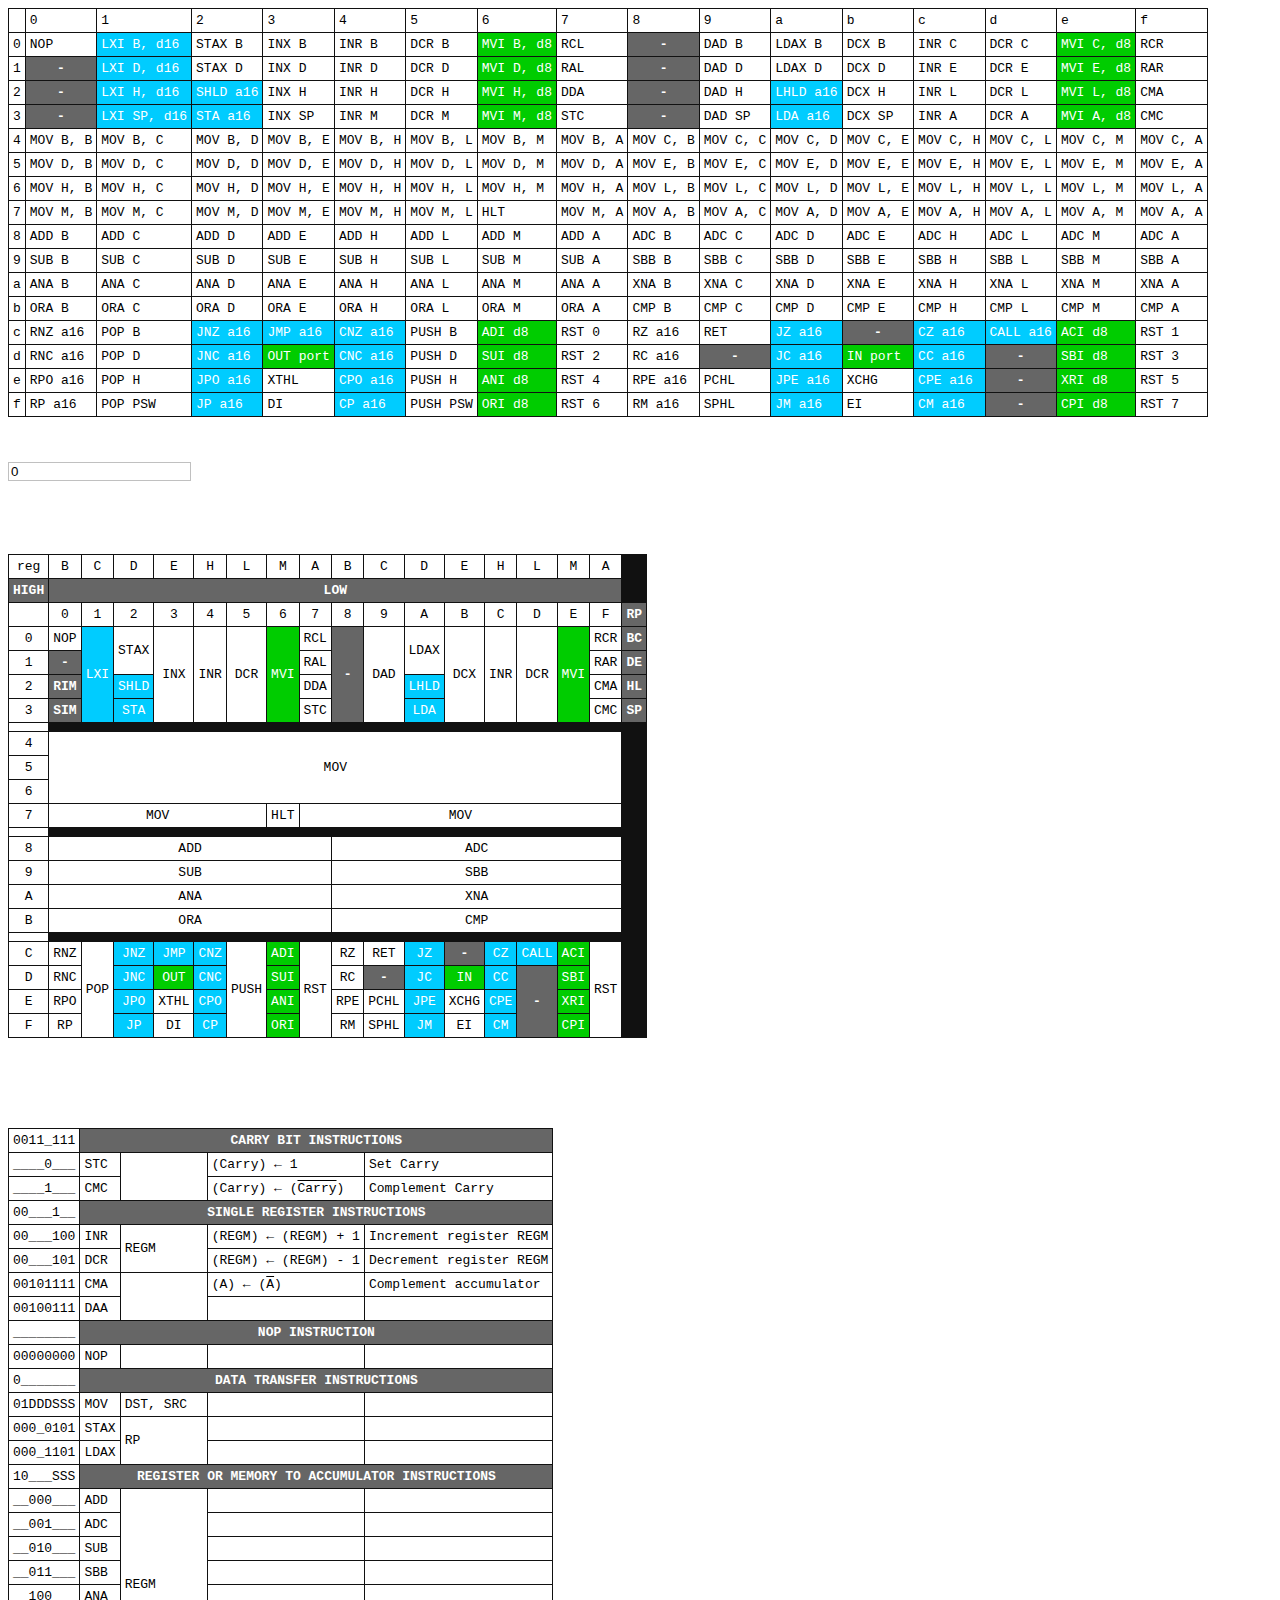
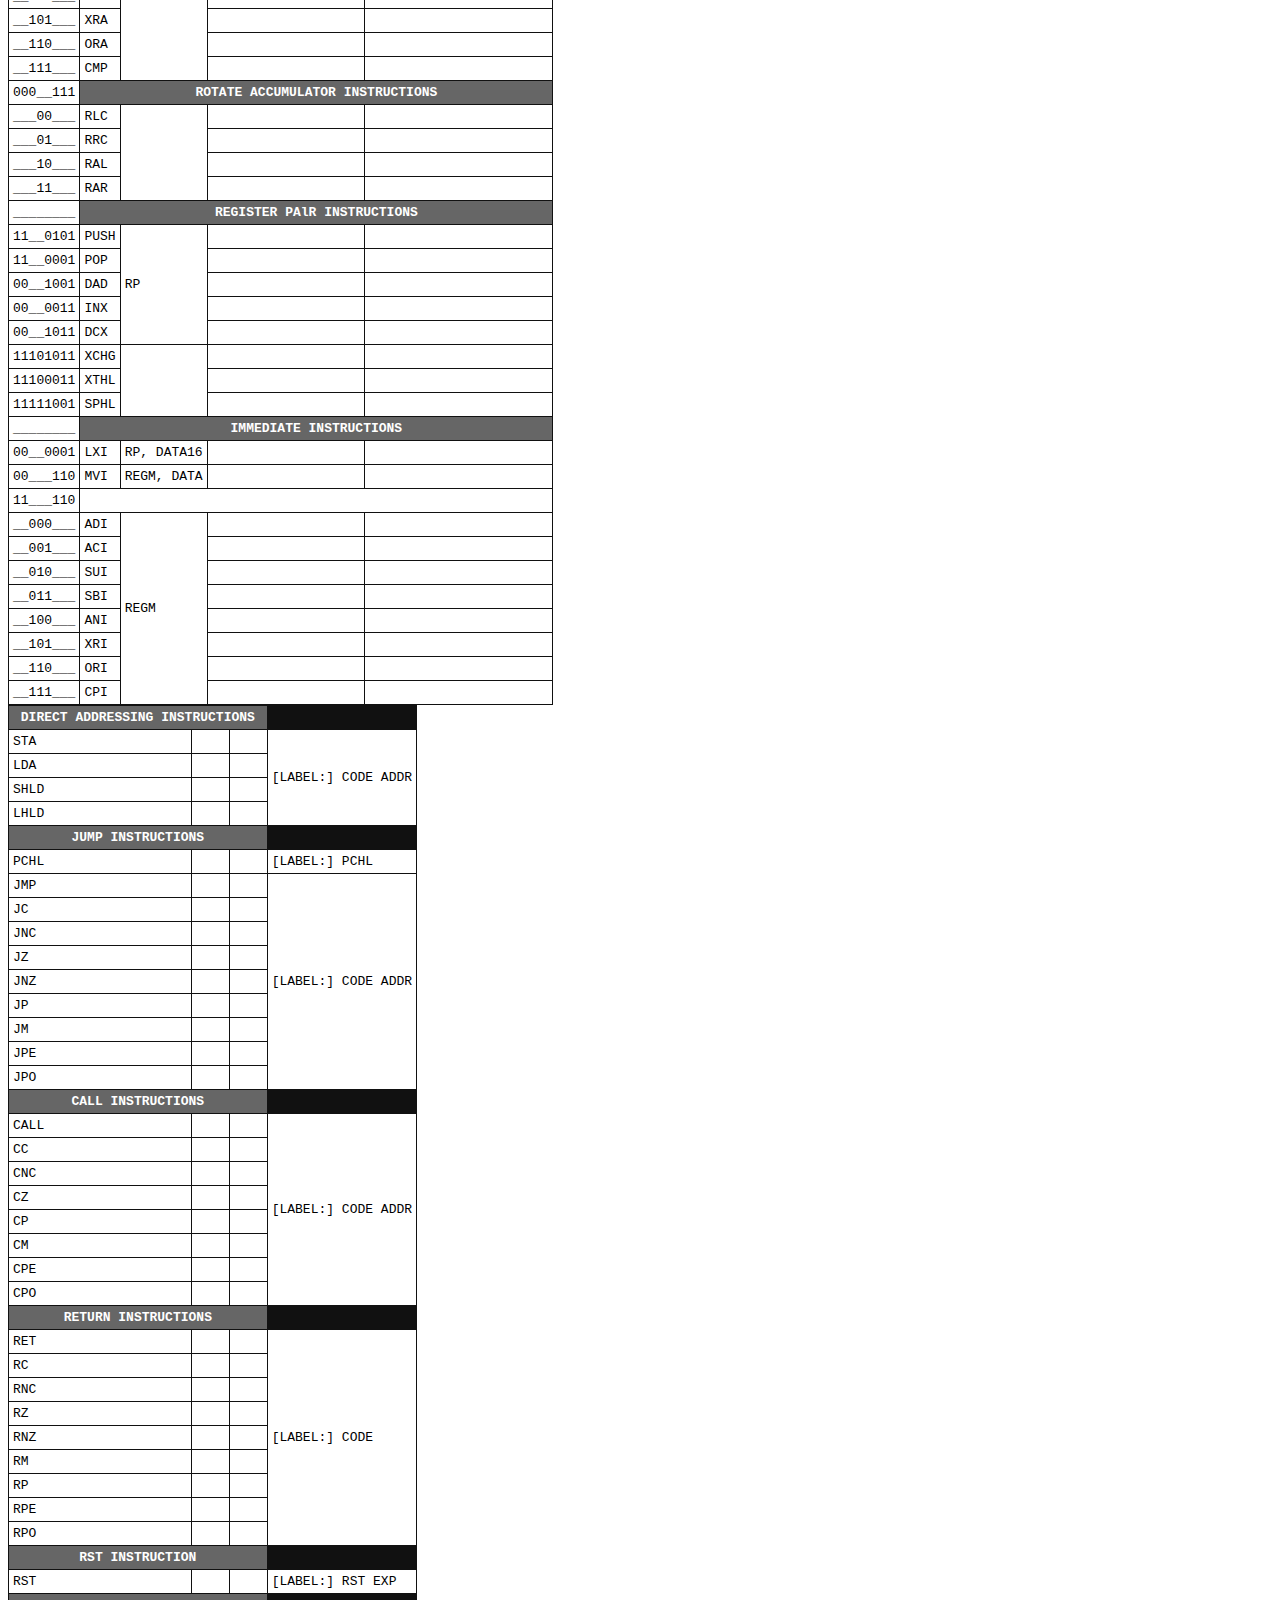
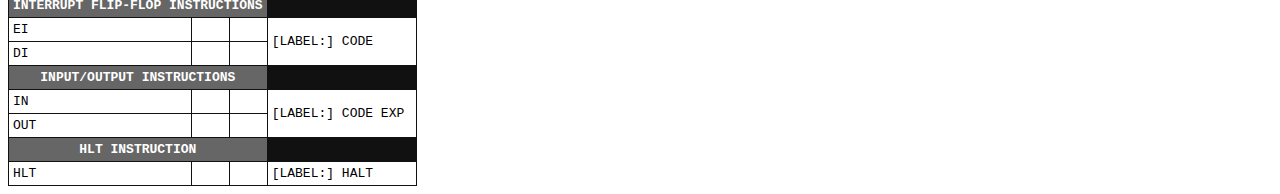
==== code.html @ 120576d1 "fix" ====
<!DOCTYPE html>
<html>
<head>
<meta charset='utf-8'>
<title>i808X instructions</title>
<style>
body, html {
	font-family: monospace;
}

TABLE {
	background: #111;
}
TD {
	background: white;
	color: black;
}
TH {
	background: #666;
	color: white;
}

td[title] {
	/*
	text-decoration-line: underline;
	text-decoration-style: wavy;
	text-decoration-color: blue;
	*/
}

.cen {
	text-align: center;
}

.u {
	text-decoration: overline;
}

.one, .nb1 {
	/*
	background: #c00;
	color: white;
	*/
}

.two, .nb2 {
	background: #0c0;
	color: white;
}

.three, .nb3 {
	background: #0cF;
	color: white;
}

input {
	border: 1px solid silver;
}

</style>
</head>

<body>

<script src='code.js'></script>

<script>
document.write('<table border=0 cellpadding=4 cellspacing=1>')

document.write('<tr>')
document.write('<td></td>')

for (let x = 0; x <= 0xF; x++) {
	document.write(`<td>${x.toString(16)}</td>`)
}
document.write('</tr>')

for (let y = 0; y <= 0xF; y++) {
	document.write('<tr>')
	document.write(`<td>${y.toString(16)}</td>`)
	for (let x = 0; x <= 0xF; x++) {
		let cmd = x | y << 4
		let asm = asmval_by_code(cmd)
		if (typeof asm === 'undefined') {
			document.write('<th>-</th>')
		} else {
			//document.write(`<td class=nb${need_by_code(cmd)} title=${cmd.toString(16)}>${asm.split(' ')[0]}</td>`)
			document.write(`<td class=nb${need_by_code(cmd)} title=${cmd.toString(16)}>${asm}</td>`)
		}
	}
	document.write('</tr>')
}

document.write('</table>')
document.write('<br>')
document.write('<br>')
document.write('<br>')

	window.onload = function() {
	let asmval = document.getElementById('asmval')
	let hexcode = document.getElementById('hexcode')
	hexcode.oninput = function() {
		// fix it
		hexcode.value = (parseInt(hexcode.value, 16) & 0xFF).toString(16)
		let value = parseInt(hexcode.value, 16)
		console.log(value)

		asmval.textContent = asmval_by_code(value, 'first', 'second')
	}
	}



</script>


<div>
<input id='hexcode' value=0 />
</div>

<p id='asmval'>
</p>


<br>
<br>
<br>
<br>




<table border=0 cellpadding=4 cellspacing=1 style='text-align: center'>

</tr><tr>
	<td>reg</td>
	<td>B</td>
	<td>C</td>
	<td>D</td>
	<td>E</td>
	<td>H</td>
	<td>L</td>
	<td>M</td>
	<td>A</td>
	<td>B</td>
	<td>C</td>
	<td>D</td>
	<td>E</td>
	<td>H</td>
	<td>L</td>
	<td>M</td>
	<td>A</td>


<tr><th>HIGH</th><th colspan=16>LOW</th></tr>

<tr>
	<td></td>
	<td>0</td>
	<td>1</td>
	<td>2</td>
	<td>3</td>
	<td>4</td>
	<td>5</td>
	<td>6</td>
	<td>7</td>
	<td>8</td>
	<td>9</td>
	<td>A</td>
	<td>B</td>
	<td>C</td>
	<td>D</td>
	<td>E</td>
	<td>F</td>

	<th title='LXI INX DCX DAD'>RP</th>


</tr><tr><td>0</td>
	<td class=one title='00'>NOP</td>

	<td class=three rowspan=4 title='01 11 21 31'>LXI</td>

	<td class=one rowspan=2 title='02 12'>STAX</td>

	<td class=one rowspan=4 title='03 13 23 33'>INX</td>
	<td class=one rowspan=4 title='04 14 24 34'>INR</td>
	<td class=one rowspan=4 title='05 15 25 35'>DCR</td>

	<td class=two rowspan=4 title='06 16 26 36'>MVI</td>

	<td title='07' class='one'>RCL</td>

	<th rowspan=4 title='08 18 28 38'>-</th>

	<td class=one rowspan=4 title='09 19 29 39'>DAD</td>

	<td class=one rowspan=2 title='0a 1a'>LDAX</td>


	<td class=one rowspan=4 title='0b 1b 2b 3b'>DCX</td>
	<td class=one rowspan=4 title='0c 1c 2c 3c'>INR</td>
	<td class=one rowspan=4 title='0d 1d 2d 3d'>DCR</td>
	<td class=two rowspan=4 title='0e 1e 2e 3e'>MVI</td>

	<td title='0f' class='one'>RCR</td>

	<th title='_00_'>BC</th>



</tr><tr><td>1</td>
	<th title='10'>-</th>
	<td title='17' class='one'>RAL</td>
	<td title='1F' class='one'>RAR</td>

	<th title='_01_'>DE</th>

</tr><tr><td>2</td>
	<th title='only 8085'>RIM</th>

	<td title='22' class=three>SHLD</td>
	<td title='27' class='one'>DDA</td>
	<td title='2a' class=three>LHLD</td>
	<td title='2f' class='one'>CMA</td>

	<th title='_10_'>HL</th>

</tr><tr><td>3</td>
	<th title='only 8085'>SIM</th>
	<td title='32' class=three>STA</td>
	<td title='37' class=one>STC</td>
	<td title='3a' class=three>LDA</td>
	<td title='3f' class=one>CMC</td>

	<th title='_11_'>SP</th>



</tr><tr><td></td>

</tr><tr><td>4</td>
	<td class='one' colspan=16 rowspan=3>MOV</td>

</tr><tr><td>5</td>
</tr><tr><td>6</td>
</tr><tr><td>7</td>
	<td class='one' colspan=6>MOV</td>
	<td class='one' colspan=1 title='76'>HLT</td>
	<td class='one' colspan=9>MOV</td>

</tr><tr><td></td>


</tr><tr><td>8</td>
	<td colspan=8>ADD</td>
	<td colspan=8>ADC</td>
</tr><tr><td>9</td>
	<td colspan=8>SUB</td>
	<td colspan=8>SBB</td>
</tr><tr><td>A</td>
	<td colspan=8>ANA</td>
	<td colspan=8>XNA</td>
</tr><tr><td>B</td>
	<td colspan=8>ORA</td>
	<td colspan=8>CMP</td>



</tr><tr><td></td>

</tr><tr><td>C</td>
	<td title='c0' class=one>RNZ</td>
	<td class=one rowspan=4 title='c1 d1 e1 f1'>POP</td>

	<td title='c2' class=three>JNZ</td>
	<td title='c3' class=three>JMP</td>
	<td title='c4' class=three>CNZ</td>

	<td class=one rowspan=4 title='c5 d5 e5 f5'>PUSH</td>


	<td title='c6' class=two>ADI</td>

	<td class=one rowspan=4 title='c7 d7 e7 f7'>RST</td>

	<td title='c8' class=one>RZ</td>

	<td title='c9' class=one>RET</td>
	<td title='ca' class=three>JZ</td>
	<th title='cb'>-</th>
	<td title='cc' class=three>CZ</td>
	<td title='cd' class=three>CALL</td>
	<td title='ce' class=two>ACI</td>

	<td class=one rowspan=4 title='cf df ef ff'>RST</td>

</tr><tr><td>D</td>
	<td title='d0' class=one>RNC</td>
	<td title='d2' class=three>JNC</td>
	<td title='d3' class=two>OUT</td>
	<td title='d4' class=three>CNC</td>
	<td title='d6' class=two>SUI</td>

	<td title='d8' class=one>RC</td>
	<th title='d9'>-</th>

	<td title='da' class=three>JC</td>
	<td title='db' class=two>IN</td>
	<td title='dc' class=three>CC</td>

	<th rowspan=3 title='DD, ED, FD'>-</th>
	<td title='de' class=two>SBI</td>

</tr><tr><td>E</td>
	<td title='e0' class=one>RPO</td>
	<td title='e2' class=three>JPO</td>
	<td title='e3' class=one>XTHL</td>
	<td title='e4' class=three>CPO</td>
	<td title='e6' class=two>ANI</td>

	<td title='e8' class=one>RPE</td>
	<td title='e9' class=one>PCHL</td>
	<td title='ea' class=three>JPE</td>
	<td title='eb' class=one>XCHG</td>
	<td title='ec' class=three>CPE</td>
	<td title='ee' class=two>XRI</td>

</tr><tr><td>F</td>
	<td title='f0' class=one>RP</td>

	<td title='f2' class=three>JP</td>
	<td title='f3' class=one>DI</td>
	<td title='f4' class=three>CP</td>
	<td title='f6' class=two>ORI</td>

	<td title='f8' class=one>RM</td>
	<td title='f9' class=one>SPHL</td>

	<td title='fa' class=three>JM</td>
	<td title='fb' class=one>EI</td>
	<td title='fc' class=three>CM</td>

	<td title='fe' class=two>CPI</td>
</tr>

</table>


</br>
</br>
</br>
</br>
</br>
</br>





<table border=0 cellpadding=4 cellspacing=1>

<!--
<tr>
	<th>CODE</th>
	<th colspan=2>DESCRIPTION</th>
</tr>
-->


<tr>
	<td>0011_111</td>
	<th colspan=6 class=cen>CARRY BIT INSTRUCTIONS</th>
</tr><tr>
	<td>____0___</td>
	<td>STC</th>
	<td rowspan=2></td>
	<td>(Carry) &#8592; 1</td>
	<td>Set Carry</td>
</tr><tr>
	<td>____1___</td>
	<td>CMC</td>
	<td>(Carry) &#8592; (<span class='u'>Carry</span>)</td>
	<td>Complement Carry</td>
</tr>

<tr>
	<td>00___1__</td>
	<th colspan=6 class=cen>SINGLE REGISTER INSTRUCTIONS</th>
</tr>
<tr>
	<td>00___100</td>
	<td>INR</td>
	<td rowspan=2>REGM</td>
	<td>(REGM) &#8592; (REGM) + 1</td>
	<td>Increment register REGM</td>
</tr><tr>
	<td>00___101</td>
	<td>DCR</td>
	<td>(REGM) &#8592; (REGM) - 1</td>
	<td>Decrement register REGM</td>
</tr><tr>
	<td>00101111</td>
	<td>CMA</td>
	<td rowspan=2></td>
	<td>(A) &#8592; (<span class='u'>A</span>)</td><td>Complement accumulator</td>
</tr><tr>
	<td>00100111</td>
	<td>DAA</td><td> </td><td> </td>
</tr>



<tr>
	<td>________</td>
	<th colspan=6 class=cen>NOP INSTRUCTION</th>
</tr>

<tr>
	<td>00000000</td>
	<td>NOP</td>
	<td></td>
	<td></td>
	<td></td>
</tr>



<tr>
	<td>0_______</td>
	<th colspan=6 class=cen>DATA TRANSFER INSTRUCTIONS</th>
</tr>
<tr>
	<td>01DDDSSS</td>
	<td>MOV</td>
	<td>DST, SRC</td>
	<td> </td>
	<td> </td>
</tr><tr>
	<td>000_0101</td>
	<td>STAX</td>
	<td rowspan=2>RP</td>
	<td> </td>
	<td> </td>
</tr><tr>
	<td>000_1101</td>
	<td>LDAX</td>
	<td> </td>
	<td> </td>
</tr>

<tr>
	<td>10___SSS</td>
	<th colspan=6 class=cen>REGISTER OR MEMORY TO ACCUMULATOR INSTRUCTIONS</th>
</tr>
<tr>
	<td>__000___</td>
	<td>ADD</td>
	<td rowspan=8>REGM</td>
	<td> </td><td> </td>
</tr><tr>
	<td>__001___</td>
	<td>ADC</td>
	<td> </td><td> </td>
</tr><tr>
	<td>__010___</td>
	<td>SUB</td>
	<td> </td><td> </td>
</tr><tr>
	<td>__011___</td>
	<td>SBB</td>
	<td> </td><td> </td>
</tr><tr>
	<td>__100___</td>
	<td>ANA</td>
	<td> </td><td> </td>
</tr><tr>
	<td>__101___</td>
	<td>XRA</td>
	<td> </td><td> </td>
</tr><tr>
	<td>__110___</td>
	<td>ORA</td>
	<td> </td><td> </td>
</tr><tr>
	<td>__111___</td>
	<td>CMP</td>
	<td> </td><td> </td>
</tr>



<tr>
	<td>000__111</td>
	<th colspan=6 class=cen>ROTATE ACCUMULATOR INSTRUCTIONS</th>
</tr>
<tr>
	<td>___00___</td>
	<td>RLC</td>
	<td rowspan=4></td>
	<td> </td><td> </td>
</tr><tr>
	<td>___01___</td>
	<td>RRC</td>
	<td> </td><td> </td>
</tr><tr>
	<td>___10___</td>
	<td>RAL</td>
	<td> </td><td> </td>
</tr><tr>
	<td>___11___</td>
	<td>RAR</td>
	<td> </td><td> </td>
</tr>



<tr>
	<td>________</td>
	<th colspan=6 class=cen>REGISTER PAlR INSTRUCTIONS</th>
</tr>

<tr>
	<td>11__0101</td>
	<td>PUSH</td>
	<td rowspan=5>RP</td>
	<td> </td><td> </td>
</tr><tr>
	<td>11__0001</td>
	<td>POP</td>
	<td> </td><td> </td>
</tr><tr>
	<td>00__1001</td>
	<td>DAD</td><td> </td><td> </td>
</tr><tr>
	<td>00__0011</td>
	<td>INX</td><td> </td><td> </td>
</tr><tr>
	<td>00__1011</td>
	<td>DCX</td><td> </td><td> </td>

</tr><tr>
	<td>11101011</td>
	<td>XCHG</td>
	<td rowspan=3></td>
	<td> </td><td> </td>
</tr><tr>
	<td>11100011</td>
	<td>XTHL</td><td> </td><td> </td>
</tr><tr>
	<td>11111001</td>
	<td>SPHL</td><td> </td><td> </td>
</tr>


<tr>
	<td>________</td>
	<th colspan=6 class=cen>IMMEDIATE INSTRUCTIONS</th>
</tr>
<tr>
	<td>00__0001</td>
	<td>LXI</td>
	<td>RP, DATA16</td>
	<td> </td><td> </td>
</tr>
<tr>
	<td>00___110</td>
	<td>MVI</td>
	<td>REGM, DATA</td>
	<td> </td><td> </td>
</tr>

<tr>
	<td rowspan=1>11___110</td>
	<td colspan=6></td>
</tr>

<tr>
	<td>__000___</td>
	<td>ADI</td>
	<td rowspan=8>REGM</td>
	<td> </td><td> </td>

</tr><tr>
	<td>__001___</td>
	<td>ACI</td>
	<td> </td><td> </td>
</tr><tr>
	<td>__010___</td>
	<td>SUI</td>
	<td> </td><td> </td>
</tr><tr>
	<td>__011___</td>
	<td>SBI</td>
	<td> </td><td> </td>
</tr><tr>
	<td>__100___</td>
	<td>ANI</td>
	<td> </td><td> </td>
</tr><tr>
	<td>__101___</td>
	<td>XRI</td>
	<td> </td><td> </td>
</tr><tr>
	<td>__110___</td>
	<td>ORI</td>
	<td> </td><td> </td>
</tr><tr>
	<td>__111___</td>
	<td>CPI</td>
	<td> </td><td> </td>
</tr>



</table>
<table border=0 cellpadding=4 cellspacing=1>



<tr><th colspan=3 class=cen>
DIRECT ADDRESSING INSTRUCTIONS
</th></tr>
<tr><td>STA</td><td> </td><td> </td><td rowspan=4>[LABEL:] CODE ADDR</td></tr>
<tr><td>LDA</td><td> </td><td> </td></tr>
<tr><td>SHLD</td><td> </td><td> </td></tr>
<tr><td>LHLD</td><td> </td><td> </td></tr>

<tr><th colspan=3 class=cen>
JUMP INSTRUCTIONS
</th></tr>
<tr><td>PCHL</td><td> </td><td> </td><td rowspan=1>[LABEL:] PCHL</td></tr>
<tr><td>JMP</td><td> </td><td> </td><td rowspan=9>[LABEL:] CODE ADDR</td></tr>
<tr><td>JC</td><td> </td><td> </td></tr>
<tr><td>JNC</td><td> </td><td> </td></tr>
<tr><td>JZ</td><td> </td><td> </td></tr>
<tr><td>JNZ</td><td> </td><td> </td></tr>
<tr><td>JP</td><td> </td><td> </td></tr>
<tr><td>JM</td><td> </td><td> </td></tr>
<tr><td>JPE</td><td> </td><td> </td></tr>
<tr><td>JPO</td><td> </td><td> </td></tr>

<tr><th colspan=3 class=cen>
CALL INSTRUCTIONS
</th></tr>
<tr><td>CALL</td><td> </td><td> </td><td rowspan=8>[LABEL:] CODE ADDR</td></tr>
<tr><td>CC</td><td> </td><td> </td></tr>
<tr><td>CNC</td><td> </td><td> </td></tr>
<tr><td>CZ</td><td> </td><td> </td></tr>
<tr><td>CP</td><td> </td><td> </td></tr>
<tr><td>CM</td><td> </td><td> </td></tr>
<tr><td>CPE</td><td> </td><td> </td></tr>
<tr><td>CPO</td><td> </td><td> </td></tr>

<tr><th colspan=3 class=cen>
RETURN INSTRUCTIONS
</th></tr>
<tr><td>RET</td><td> </td><td> </td><td rowspan=9>[LABEL:] CODE</td></tr>
<tr><td>RC</td><td> </td><td> </td></tr>
<tr><td>RNC</td><td> </td><td> </td></tr>
<tr><td>RZ</td><td> </td><td> </td></tr>
<tr><td>RNZ</td><td> </td><td> </td></tr>
<tr><td>RM</td><td> </td><td> </td></tr>
<tr><td>RP</td><td> </td><td> </td></tr>
<tr><td>RPE</td><td> </td><td> </td></tr>
<tr><td>RPO</td><td> </td><td> </td></tr>

<tr><th colspan=3 class=cen>
RST INSTRUCTION
</th></tr>
<tr><td>RST</td><td> </td><td> </td><td rowspan=1>[LABEL:] RST EXP</td></tr>

<tr><th colspan=3 class=cen>
INTERRUPT FLIP-FLOP INSTRUCTIONS
</th></tr>
<tr><td>EI</td><td> </td><td> </td><td rowspan=2>[LABEL:] CODE</td></tr>
<tr><td>DI</td><td> </td><td> </td></tr>

<tr><th colspan=3 class=cen>
INPUT/OUTPUT INSTRUCTIONS
</th></tr>
<tr><td>IN</td><td> </td><td> </td><td rowspan=2>[LABEL:] CODE EXP</td></tr>
<tr><td>OUT</td><td> </td><td> </td></tr>

<tr><th colspan=3 class=cen>
HLT INSTRUCTION
</th></tr>
<tr><td>HLT</td><td> </td><td> </td><td rowspan=1>[LABEL:] HALT</td></tr>

</table>



</body>
</html>
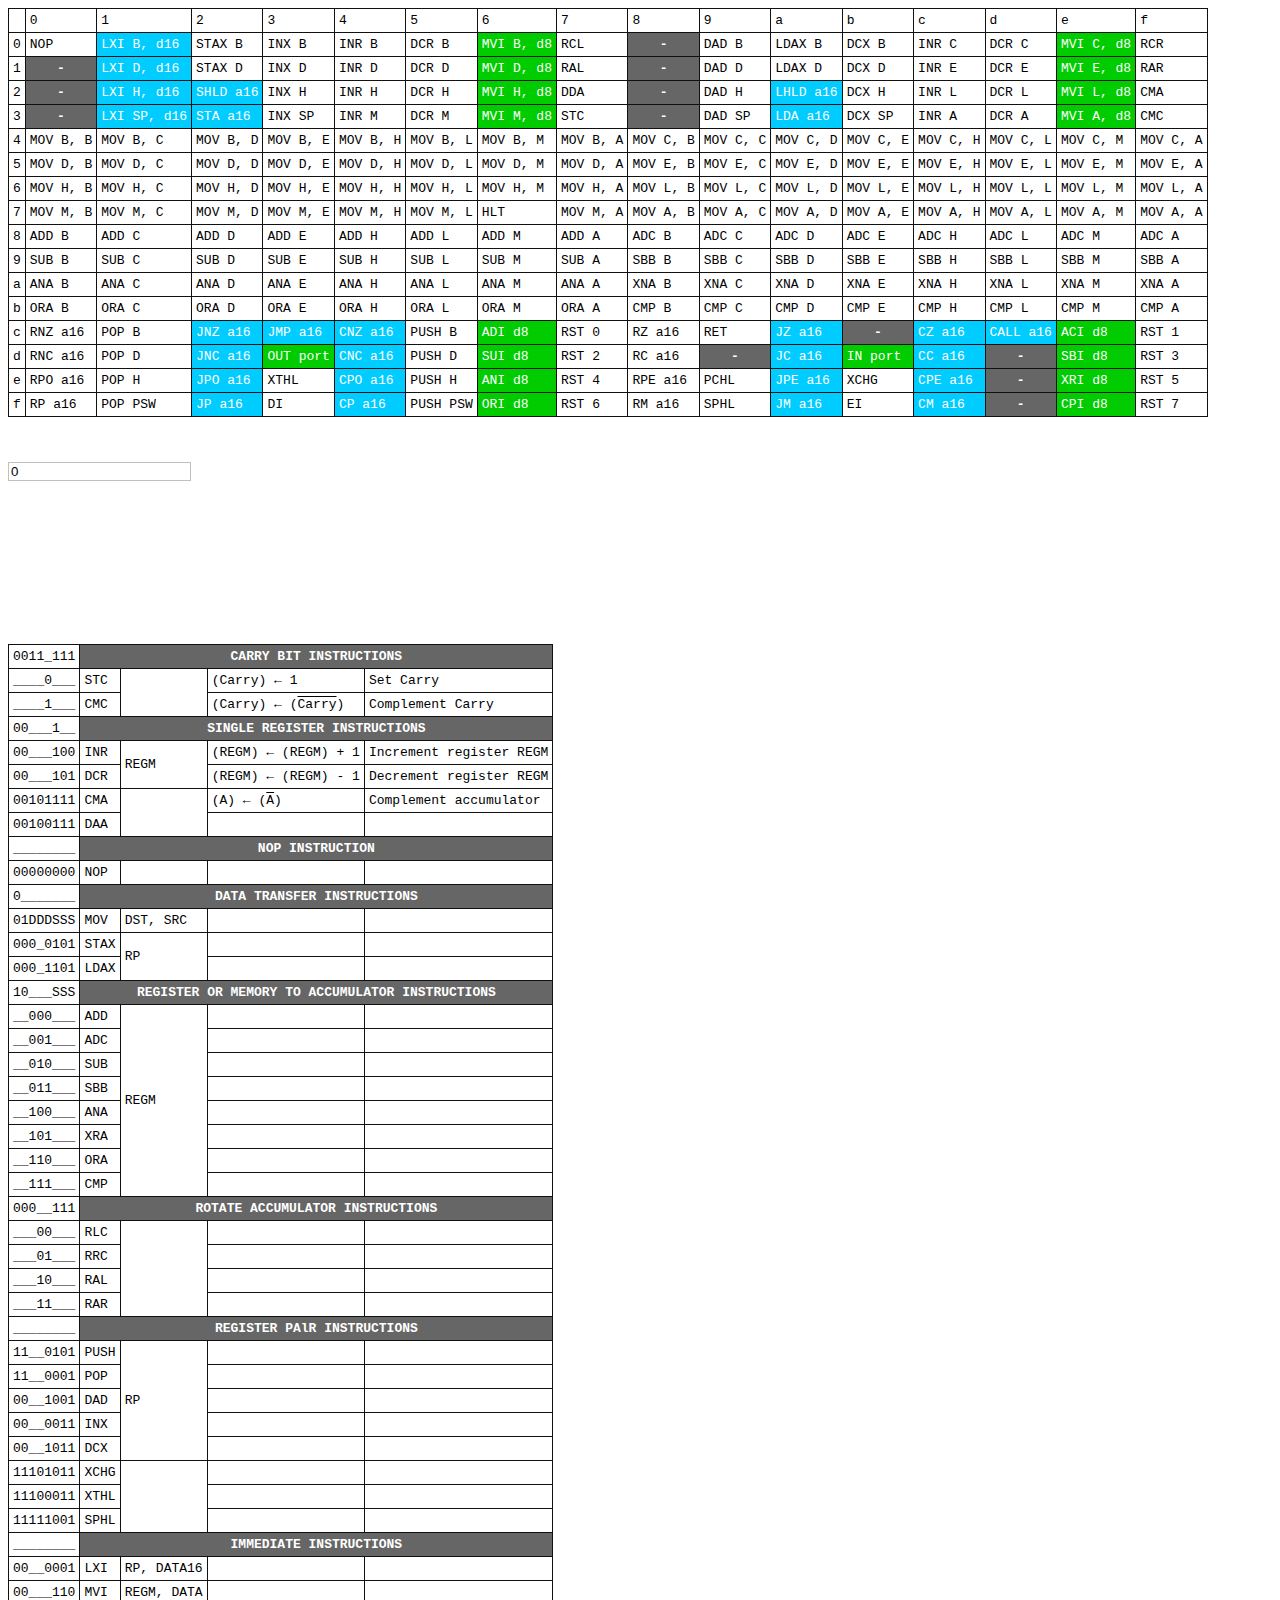
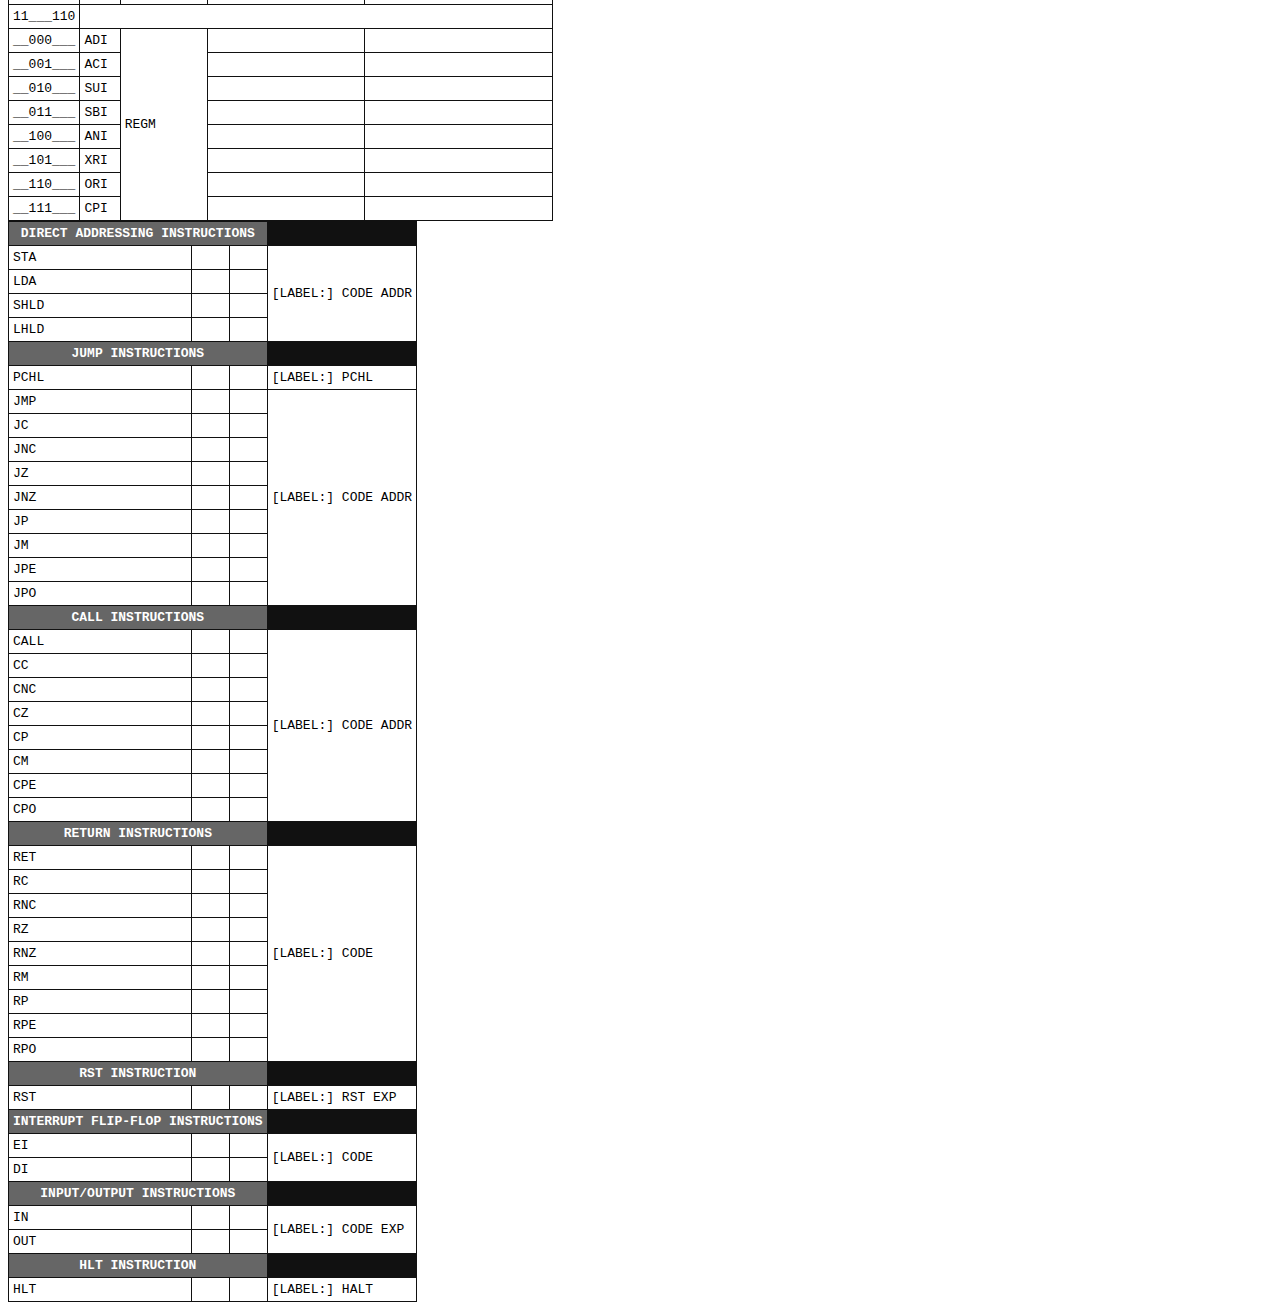
==== commit 6b01ec09: "fix" ====
--- a/code.html
+++ b/code.html
@@ -130,223 +130,6 @@
 
 
 
-<table border=0 cellpadding=4 cellspacing=1 style='text-align: center'>
-
-</tr><tr>
-	<td>reg</td>
-	<td>B</td>
-	<td>C</td>
-	<td>D</td>
-	<td>E</td>
-	<td>H</td>
-	<td>L</td>
-	<td>M</td>
-	<td>A</td>
-	<td>B</td>
-	<td>C</td>
-	<td>D</td>
-	<td>E</td>
-	<td>H</td>
-	<td>L</td>
-	<td>M</td>
-	<td>A</td>
-
-
-<tr><th>HIGH</th><th colspan=16>LOW</th></tr>
-
-<tr>
-	<td></td>
-	<td>0</td>
-	<td>1</td>
-	<td>2</td>
-	<td>3</td>
-	<td>4</td>
-	<td>5</td>
-	<td>6</td>
-	<td>7</td>
-	<td>8</td>
-	<td>9</td>
-	<td>A</td>
-	<td>B</td>
-	<td>C</td>
-	<td>D</td>
-	<td>E</td>
-	<td>F</td>
-
-	<th title='LXI INX DCX DAD'>RP</th>
-
-
-</tr><tr><td>0</td>
-	<td class=one title='00'>NOP</td>
-
-	<td class=three rowspan=4 title='01 11 21 31'>LXI</td>
-
-	<td class=one rowspan=2 title='02 12'>STAX</td>
-
-	<td class=one rowspan=4 title='03 13 23 33'>INX</td>
-	<td class=one rowspan=4 title='04 14 24 34'>INR</td>
-	<td class=one rowspan=4 title='05 15 25 35'>DCR</td>
-
-	<td class=two rowspan=4 title='06 16 26 36'>MVI</td>
-
-	<td title='07' class='one'>RCL</td>
-
-	<th rowspan=4 title='08 18 28 38'>-</th>
-
-	<td class=one rowspan=4 title='09 19 29 39'>DAD</td>
-
-	<td class=one rowspan=2 title='0a 1a'>LDAX</td>
-
-
-	<td class=one rowspan=4 title='0b 1b 2b 3b'>DCX</td>
-	<td class=one rowspan=4 title='0c 1c 2c 3c'>INR</td>
-	<td class=one rowspan=4 title='0d 1d 2d 3d'>DCR</td>
-	<td class=two rowspan=4 title='0e 1e 2e 3e'>MVI</td>
-
-	<td title='0f' class='one'>RCR</td>
-
-	<th title='_00_'>BC</th>
-
-
-
-</tr><tr><td>1</td>
-	<th title='10'>-</th>
-	<td title='17' class='one'>RAL</td>
-	<td title='1F' class='one'>RAR</td>
-
-	<th title='_01_'>DE</th>
-
-</tr><tr><td>2</td>
-	<th title='only 8085'>RIM</th>
-
-	<td title='22' class=three>SHLD</td>
-	<td title='27' class='one'>DDA</td>
-	<td title='2a' class=three>LHLD</td>
-	<td title='2f' class='one'>CMA</td>
-
-	<th title='_10_'>HL</th>
-
-</tr><tr><td>3</td>
-	<th title='only 8085'>SIM</th>
-	<td title='32' class=three>STA</td>
-	<td title='37' class=one>STC</td>
-	<td title='3a' class=three>LDA</td>
-	<td title='3f' class=one>CMC</td>
-
-	<th title='_11_'>SP</th>
-
-
-
-</tr><tr><td></td>
-
-</tr><tr><td>4</td>
-	<td class='one' colspan=16 rowspan=3>MOV</td>
-
-</tr><tr><td>5</td>
-</tr><tr><td>6</td>
-</tr><tr><td>7</td>
-	<td class='one' colspan=6>MOV</td>
-	<td class='one' colspan=1 title='76'>HLT</td>
-	<td class='one' colspan=9>MOV</td>
-
-</tr><tr><td></td>
-
-
-</tr><tr><td>8</td>
-	<td colspan=8>ADD</td>
-	<td colspan=8>ADC</td>
-</tr><tr><td>9</td>
-	<td colspan=8>SUB</td>
-	<td colspan=8>SBB</td>
-</tr><tr><td>A</td>
-	<td colspan=8>ANA</td>
-	<td colspan=8>XNA</td>
-</tr><tr><td>B</td>
-	<td colspan=8>ORA</td>
-	<td colspan=8>CMP</td>
-
-
-
-</tr><tr><td></td>
-
-</tr><tr><td>C</td>
-	<td title='c0' class=one>RNZ</td>
-	<td class=one rowspan=4 title='c1 d1 e1 f1'>POP</td>
-
-	<td title='c2' class=three>JNZ</td>
-	<td title='c3' class=three>JMP</td>
-	<td title='c4' class=three>CNZ</td>
-
-	<td class=one rowspan=4 title='c5 d5 e5 f5'>PUSH</td>
-
-
-	<td title='c6' class=two>ADI</td>
-
-	<td class=one rowspan=4 title='c7 d7 e7 f7'>RST</td>
-
-	<td title='c8' class=one>RZ</td>
-
-	<td title='c9' class=one>RET</td>
-	<td title='ca' class=three>JZ</td>
-	<th title='cb'>-</th>
-	<td title='cc' class=three>CZ</td>
-	<td title='cd' class=three>CALL</td>
-	<td title='ce' class=two>ACI</td>
-
-	<td class=one rowspan=4 title='cf df ef ff'>RST</td>
-
-</tr><tr><td>D</td>
-	<td title='d0' class=one>RNC</td>
-	<td title='d2' class=three>JNC</td>
-	<td title='d3' class=two>OUT</td>
-	<td title='d4' class=three>CNC</td>
-	<td title='d6' class=two>SUI</td>
-
-	<td title='d8' class=one>RC</td>
-	<th title='d9'>-</th>
-
-	<td title='da' class=three>JC</td>
-	<td title='db' class=two>IN</td>
-	<td title='dc' class=three>CC</td>
-
-	<th rowspan=3 title='DD, ED, FD'>-</th>
-	<td title='de' class=two>SBI</td>
-
-</tr><tr><td>E</td>
-	<td title='e0' class=one>RPO</td>
-	<td title='e2' class=three>JPO</td>
-	<td title='e3' class=one>XTHL</td>
-	<td title='e4' class=three>CPO</td>
-	<td title='e6' class=two>ANI</td>
-
-	<td title='e8' class=one>RPE</td>
-	<td title='e9' class=one>PCHL</td>
-	<td title='ea' class=three>JPE</td>
-	<td title='eb' class=one>XCHG</td>
-	<td title='ec' class=three>CPE</td>
-	<td title='ee' class=two>XRI</td>
-
-</tr><tr><td>F</td>
-	<td title='f0' class=one>RP</td>
-
-	<td title='f2' class=three>JP</td>
-	<td title='f3' class=one>DI</td>
-	<td title='f4' class=three>CP</td>
-	<td title='f6' class=two>ORI</td>
-
-	<td title='f8' class=one>RM</td>
-	<td title='f9' class=one>SPHL</td>
-
-	<td title='fa' class=three>JM</td>
-	<td title='fb' class=one>EI</td>
-	<td title='fc' class=three>CM</td>
-
-	<td title='fe' class=two>CPI</td>
-</tr>
-
-</table>
-
-
 </br>
 </br>
 </br>
@@ -380,7 +163,7 @@
 </tr><tr>
 	<td>____1___</td>
 	<td>CMC</td>
-	<td>(Carry) &#8592; (<span class='u'>Carry</span>)</td>
+	<td>(Carry) &#8592; (<span class=u>Carry</span>)</td>
 	<td>Complement Carry</td>
 </tr>
 
@@ -403,7 +186,7 @@
 	<td>00101111</td>
 	<td>CMA</td>
 	<td rowspan=2></td>
-	<td>(A) &#8592; (<span class='u'>A</span>)</td><td>Complement accumulator</td>
+	<td>(A) &#8592; (<span class=u>A</span>)</td><td>Complement accumulator</td>
 </tr><tr>
 	<td>00100111</td>
 	<td>DAA</td><td> </td><td> </td>
